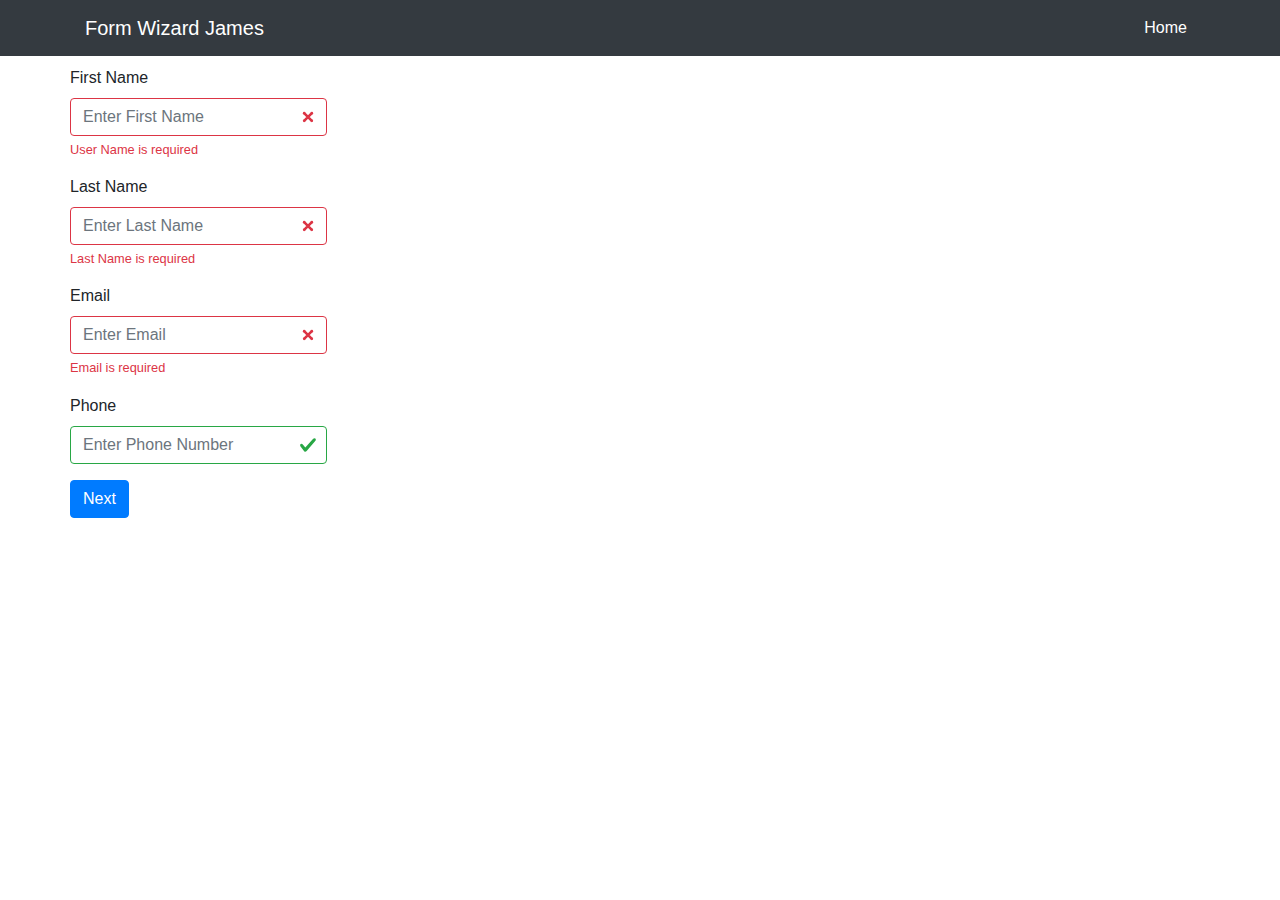
==== src/index.html @ bdddfe00 "feature: added labels for first page" ====
<!doctype html>
<html lang="en">
<head>
    <!-- Required meta tags -->
    <meta charset="utf-8">
    <meta name="viewport" content="width=device-width, initial-scale=1, shrink-to-fit=no">

    <!-- Bootstrap CSS -->
    <link rel="stylesheet" href="https://stackpath.bootstrapcdn.com/bootstrap/4.3.1/css/bootstrap.min.css"
          integrity="sha384-ggOyR0iXCbMQv3Xipma34MD+dH/1fQ784/j6cY/iJTQUOhcWr7x9JvoRxT2MZw1T" crossorigin="anonymous">

    <link href="css/form-wizard.css" rel="stylesheet">

    <title>Hello, world!</title>
</head>
<body>
<nav class="navbar navbar-expand-lg navbar-dark bg-dark fixed-top">
    <div class="container">
        <a class="navbar-brand" href="#">Form Wizard James</a>
        <button class="navbar-toggler" type="button" data-toggle="collapse" data-target="#navbarResponsive"
                aria-controls="navbarResponsive" aria-expanded="false" aria-label="Toggle navigation">
            <span class="navbar-toggler-icon"></span>
        </button>
        <div class="collapse navbar-collapse" id="navbarResponsive">
            <ul class="navbar-nav ml-auto">
                <li class="nav-item active">
                    <a class="nav-link" href="#">Home
                        <span class="sr-only">(current)</span>
                    </a>
                </li>
            </ul>
        </div>
    </div>
</nav>
<!-- Page Content -->
<div class="container">

    <div class="row">

        <form class="was-validated">
            <div class="form-group">
                <label for="firstName">First Name</label>
                <input type="text" class="form-control" id="firstName" aria-describedby="firstName" placeholder="Enter First Name" required>
                <div class="invalid-feedback">User Name is required</div>
            </div>
            <div class="form-group">
                <label for="lastName">Last Name</label>
                <input type="text" class="form-control" id="lastName" aria-describedby="lastName" placeholder="Enter Last Name" required>
                <div class="invalid-feedback">Last Name is required</div>
            </div>
            <div class="form-group">
                <label for="email">Email</label>
                <input type="email" class="form-control" id="email" aria-describedby="email" placeholder="Enter Email" required>
                <div class="invalid-feedback">Email is required</div>
            </div>
            <div class="form-group">
                <label for="phone">Phone</label>
                <input type="tel" class="form-control" id="phone" aria-describedby="email" placeholder="Enter Phone Number">
            </div>
            <button type="submit" class="btn btn-primary">Next</button>
        </form>

    </div>
    <!-- /.row -->

</div>
<!-- /.container -->

<!-- Optional JavaScript -->
<!-- jQuery first, then Popper.js, then Bootstrap JS -->
<script src="https://code.jquery.com/jquery-3.3.1.slim.min.js"
        integrity="sha384-q8i/X+965DzO0rT7abK41JStQIAqVgRVzpbzo5smXKp4YfRvH+8abtTE1Pi6jizo"
        crossorigin="anonymous"></script>
<script src="https://cdnjs.cloudflare.com/ajax/libs/popper.js/1.14.7/umd/popper.min.js"
        integrity="sha384-UO2eT0CpHqdSJQ6hJty5KVphtPhzWj9WO1clHTMGa3JDZwrnQq4sF86dIHNDz0W1"
        crossorigin="anonymous"></script>
<script src="https://stackpath.bootstrapcdn.com/bootstrap/4.3.1/js/bootstrap.min.js"
        integrity="sha384-JjSmVgyd0p3pXB1rRibZUAYoIIy6OrQ6VrjIEaFf/nJGzIxFDsf4x0xIM+B07jRM"
        crossorigin="anonymous"></script>
</body>
</html>
<script type="text/javascript" src="model/Model.js"></script>
<script type="text/javascript" src="view/View.js"></script>
<script type="text/javascript" src="controller/Controller.js"></script>
---- src/css/form-wizard.css ----
body {
    padding-top: 56px;
}

form {
    padding-top: 10px;
}
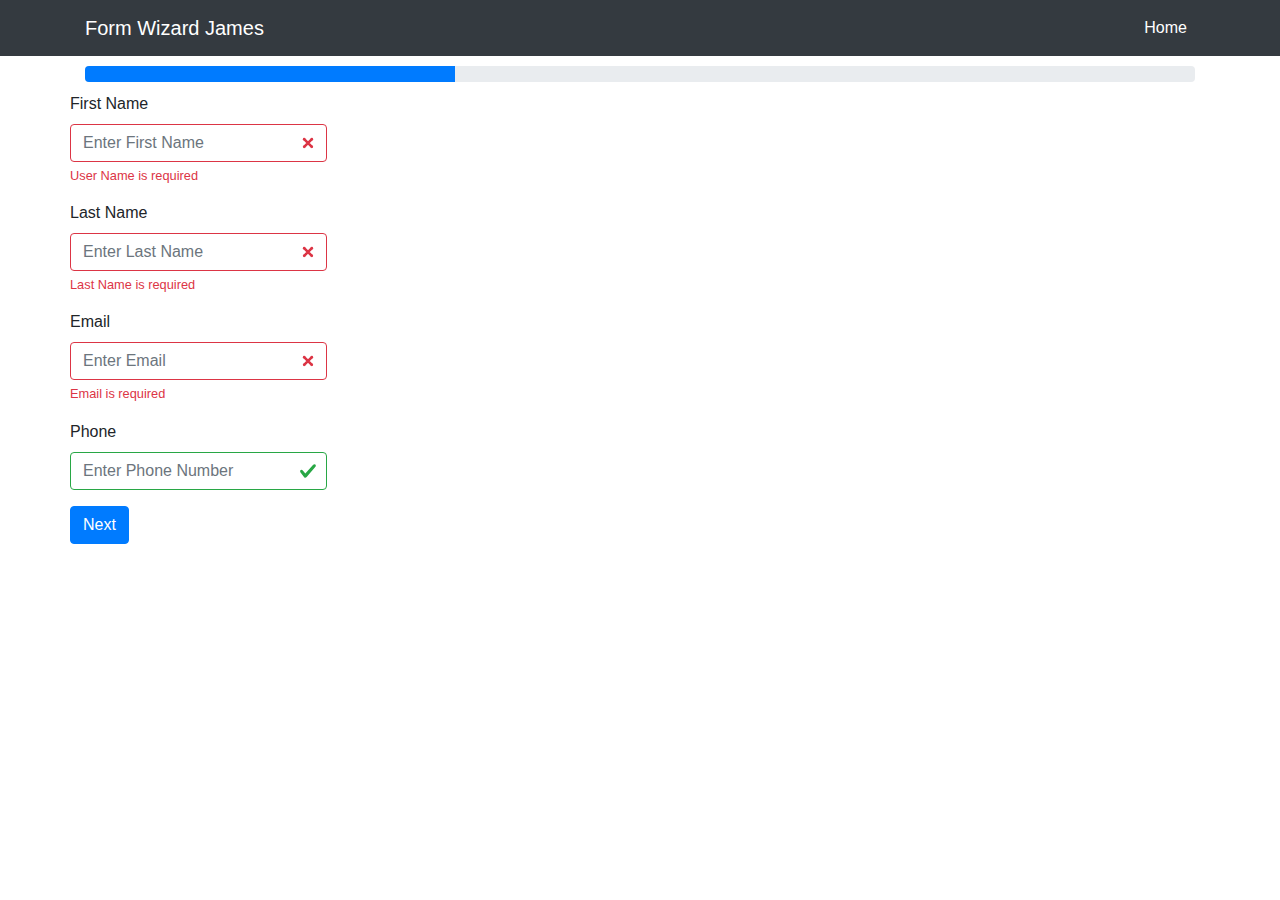
==== commit d74423bf: "feature: added progress bar" ====
--- a/src/index.html
+++ b/src/index.html
@@ -34,6 +34,10 @@
 </nav>
 <!-- Page Content -->
 <div class="container">
+
+    <div class="progress">
+        <div class="progress-bar" role="progressbar" style="width: 33.33%" aria-valuenow="33.33" aria-valuemin="0" aria-valuemax="100"></div>
+    </div>
 
     <div class="row">
 
--- a/src/css/form-wizard.css
+++ b/src/css/form-wizard.css
@@ -3,5 +3,9 @@
 }
 
 form {
-    padding-top: 10px;
+    margin-top: 10px;
+}
+
+.progress {
+    margin-top: 10px;
 }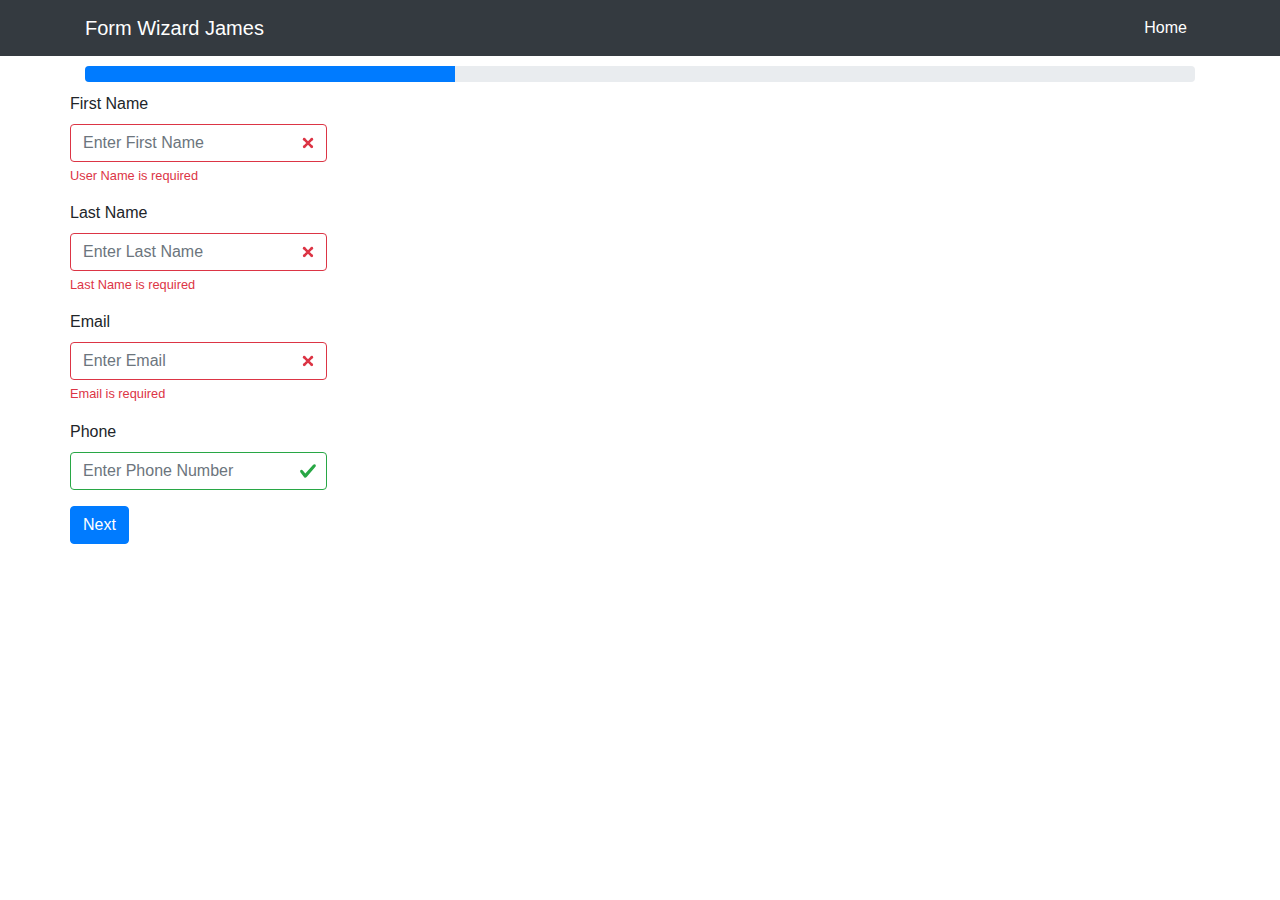
==== commit d54c0c46: "feature: added getters and setters" ====
--- a/src/index.html
+++ b/src/index.html
@@ -61,7 +61,7 @@
                 <label for="phone">Phone</label>
                 <input type="tel" class="form-control" id="phone" aria-describedby="email" placeholder="Enter Phone Number">
             </div>
-            <button type="submit" class="btn btn-primary">Next</button>
+            <button type="submit" id="submit-page1" class="btn btn-primary">Next</button>
         </form>
 
     </div>
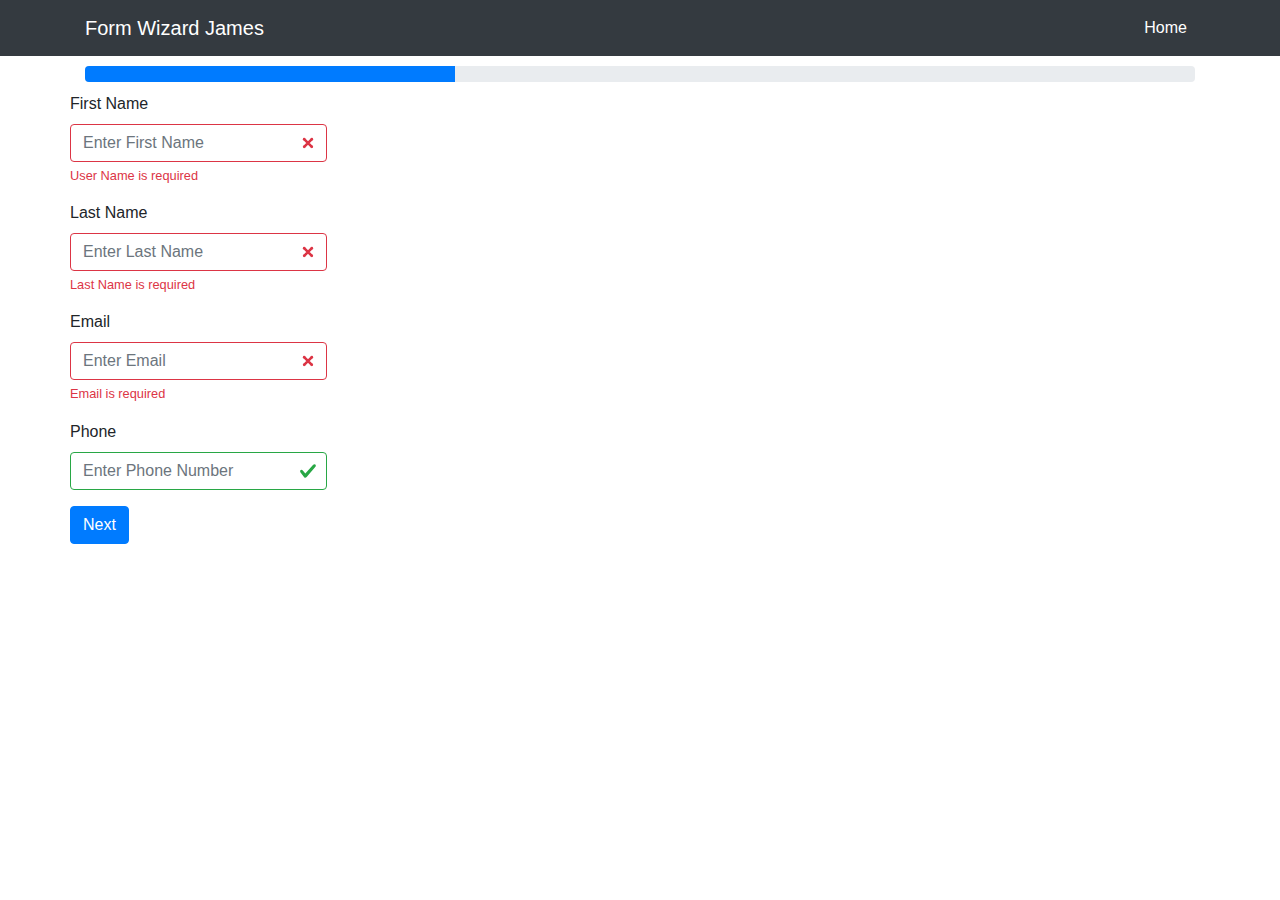
==== commit 10b82824: "feature: got page navigation working" ====
--- a/src/index.html
+++ b/src/index.html
@@ -41,7 +41,7 @@
 
     <div class="row">
 
-        <form class="was-validated">
+        <form class="was-validated" action="form2.html" onsubmit="return controller.submitPageOneForm()" method="POST">
             <div class="form-group">
                 <label for="firstName">First Name</label>
                 <input type="text" class="form-control" id="firstName" aria-describedby="firstName" placeholder="Enter First Name" required>
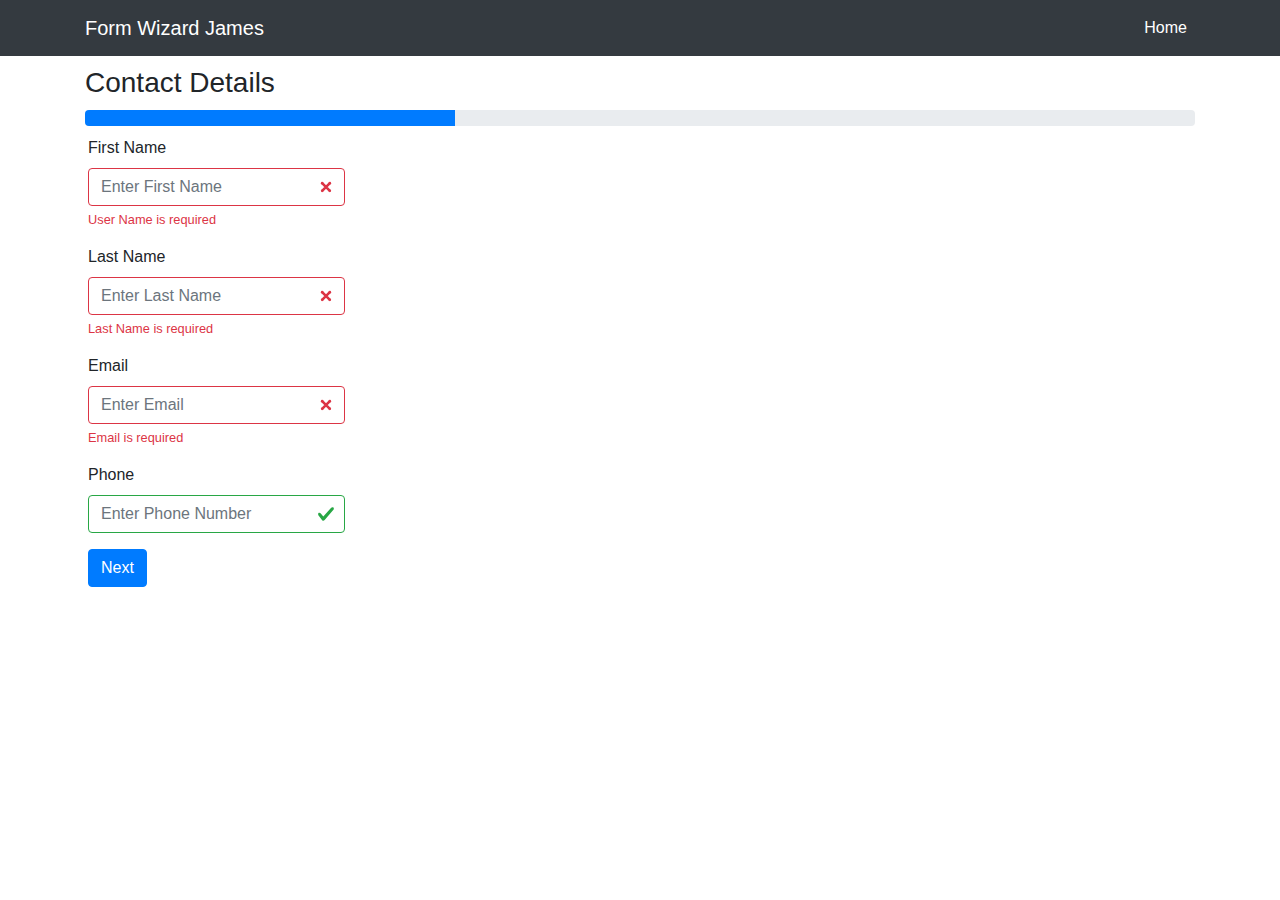
==== commit 554410ec: "feature: added headers to html pages" ====
--- a/src/index.html
+++ b/src/index.html
@@ -34,12 +34,12 @@
 </nav>
 <!-- Page Content -->
 <div class="container">
-
+<h3>Contact Details</h3>
     <div class="progress">
         <div class="progress-bar" role="progressbar" style="width: 33.33%" aria-valuenow="33.33" aria-valuemin="0" aria-valuemax="100"></div>
     </div>
 
-    <div class="row">
+    <div class="row" style="margin-left: 3px">
 
         <form class="was-validated" action="form2.html" onsubmit="return controller.submitPageOneForm()" method="POST">
             <div class="form-group">
--- a/src/css/form-wizard.css
+++ b/src/css/form-wizard.css
@@ -6,6 +6,11 @@
     margin-top: 10px;
 }
 
+h3 {
+    margin-top: 10px;
+    margin-bottom: 10px;
+}
+
 .progress {
     margin-top: 10px;
 }